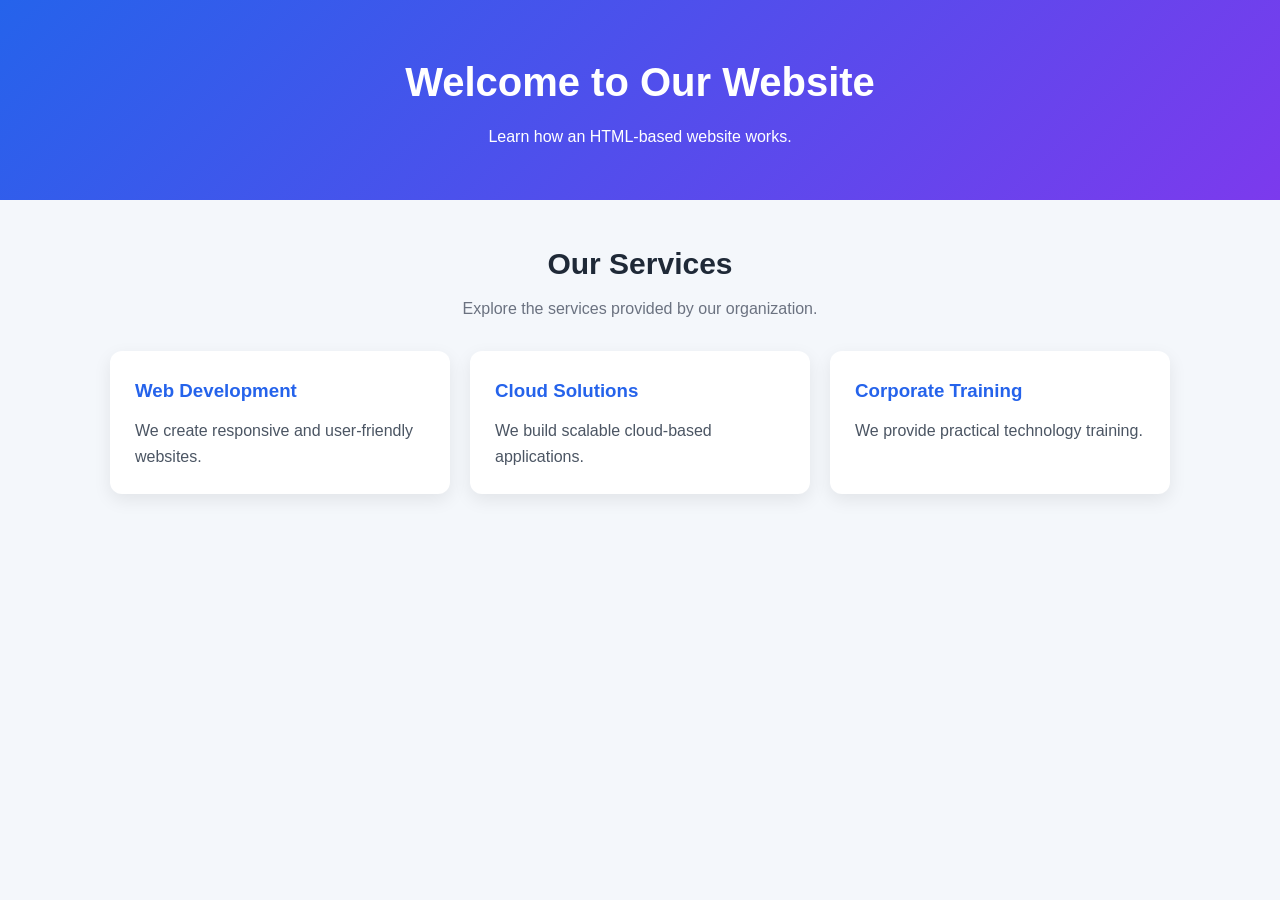
==== week-3/html-basic-demo/index.html @ 9d98d62e "add a task" ====
<!DOCTYPE html>
<html lang="en">

<head>
    <meta charset="UTF-8">
    <meta name="viewport" content="width=device-width, initial-scale=1.0">
    <title>
        My HTML Website
    </title>

    <style>
    * {
        box-sizing: border-box;
        margin: 0;
        padding: 0;
    }

    body {
        font-family: Arial, sans-serif;
        background-color: #f4f7fb;
        color: #1f2937;
        line-height: 1.6;
    }

    .header {
        background: linear-gradient(
            135deg,
            #2563eb,
            #7c3aed
        );

        color: white;
        padding: 50px 20px;
        text-align: center;
    }

    .header h1 {
        font-size: 40px;
        margin-bottom: 10px;
    }

    .container {
        max-width: 1100px;
        margin: 40px auto;
        padding: 0 20px;
    }

    .section-heading {
        text-align: center;
        margin-bottom: 30px;
    }

    .section-heading h2 {
        font-size: 30px;
        margin-bottom: 8px;
    }

    .section-heading p {
        color: #6b7280;
    }

    .box-container {
        display: flex;
        flex-wrap: wrap;
        gap: 20px;
    }

    .box {
        flex: 1 1 300px;
        background-color: white;
        padding: 25px;
        border-radius: 12px;

        box-shadow:
            0 6px 18px rgba(0, 0, 0, 0.08);

        transition: transform 0.3s ease;
    }

    .box:hover {
        transform: translateY(-6px);
    }

    .box h3 {
        color: #2563eb;
        margin-bottom: 12px;
    }

    .box p {
        color: #4b5563;
    }
</style>

</head>

<body>

    <div class="header">
        <h1>Welcome to Our Website</h1>

        <p>
            Learn how an HTML-based website works.
        </p>
    </div>

    <div class="container">

        <div class="section-heading">
            <h2>Our Services</h2>

            <p>
                Explore the services provided by our organization.
            </p>
        </div>

        <div class="box-container">

            <div class="box">
                <h3>Web Development</h3>

                <p>
                    We create responsive and user-friendly websites.
                </p>
            </div>

            <div class="box">
                <h3>Cloud Solutions</h3>

                <p>
                    We build scalable cloud-based applications.
                </p>
            </div>

            <div class="box">
                <h3>Corporate Training</h3>

                <p>
                    We provide practical technology training.
                </p>
            </div>

        </div>

    </div>

</body>

</html>
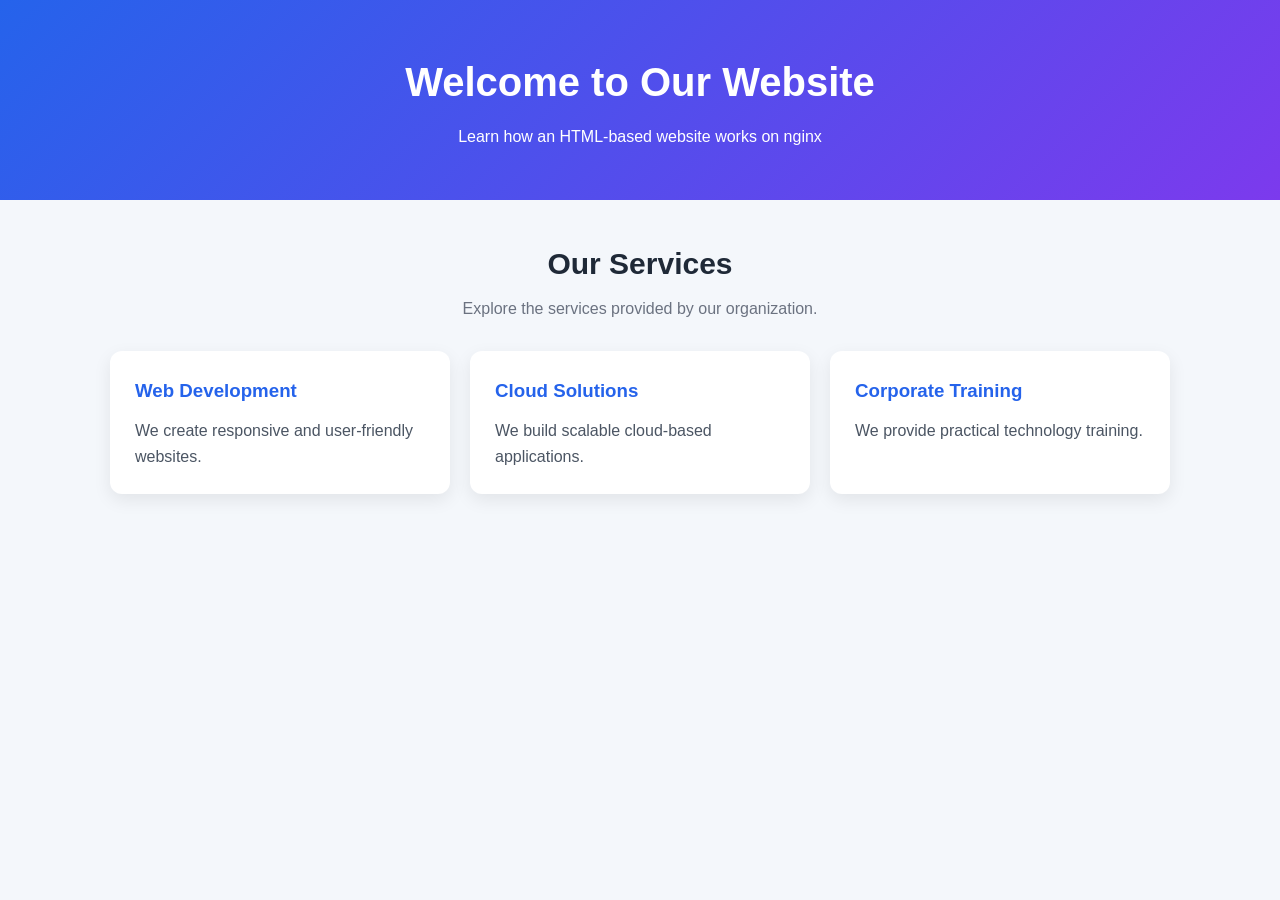
==== commit 2625e735: "add examples" ====
--- a/week-3/html-basic-demo/index.html
+++ b/week-3/html-basic-demo/index.html
@@ -99,7 +99,7 @@
         <h1>Welcome to Our Website</h1>
 
         <p>
-            Learn how an HTML-based website works.
+            Learn how an HTML-based website works on nginx
         </p>
     </div>
 
